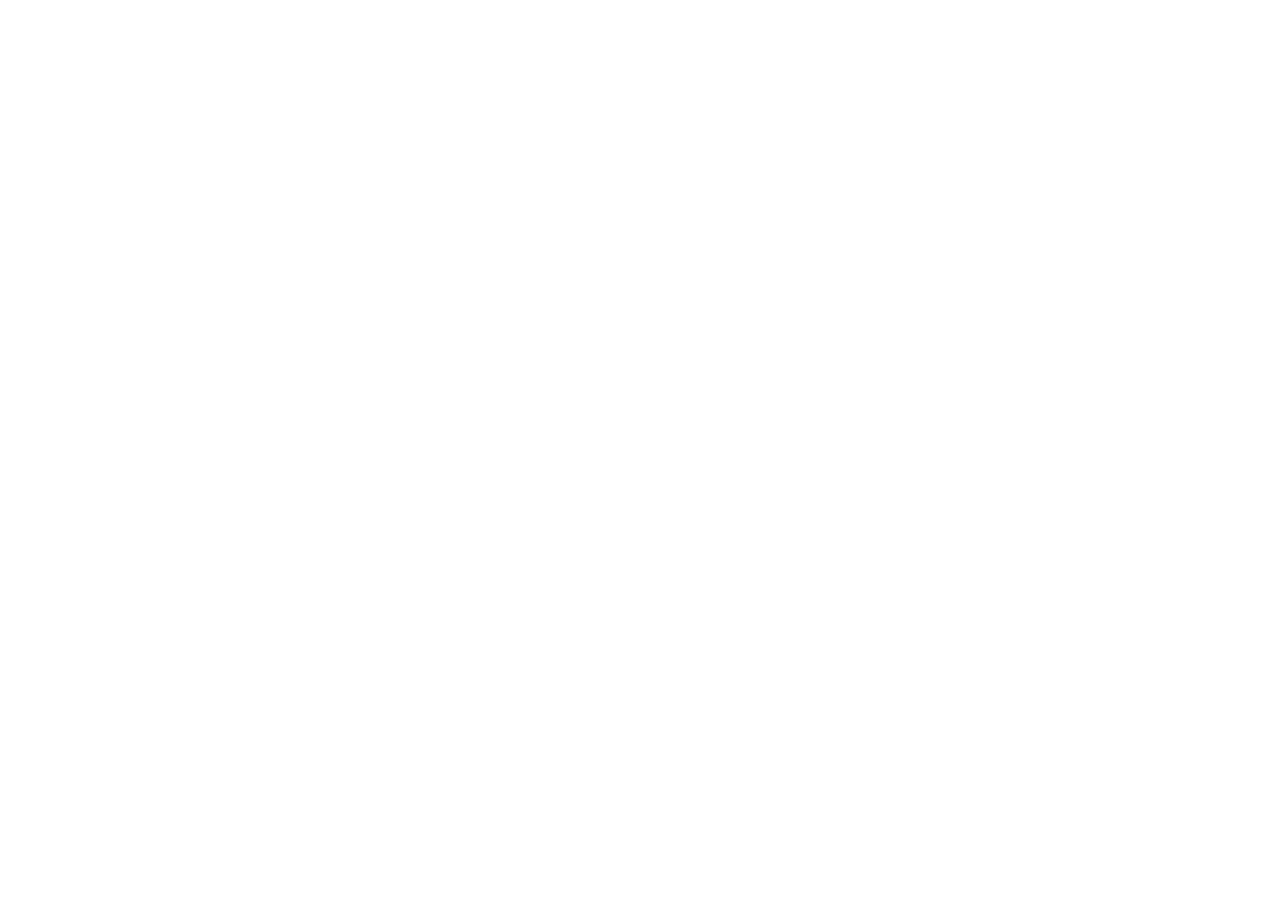
==== rps.html @ 0f4cc835 "original form" ====
<!DOCTYPE html>
<html>
    <head>
        <meta charset="utf-8">
        <title>ROCK PAPER SCISSORS</title>
        <script src="rps.js">

        </script>
    </head>
    <body>

    </body>
</html>
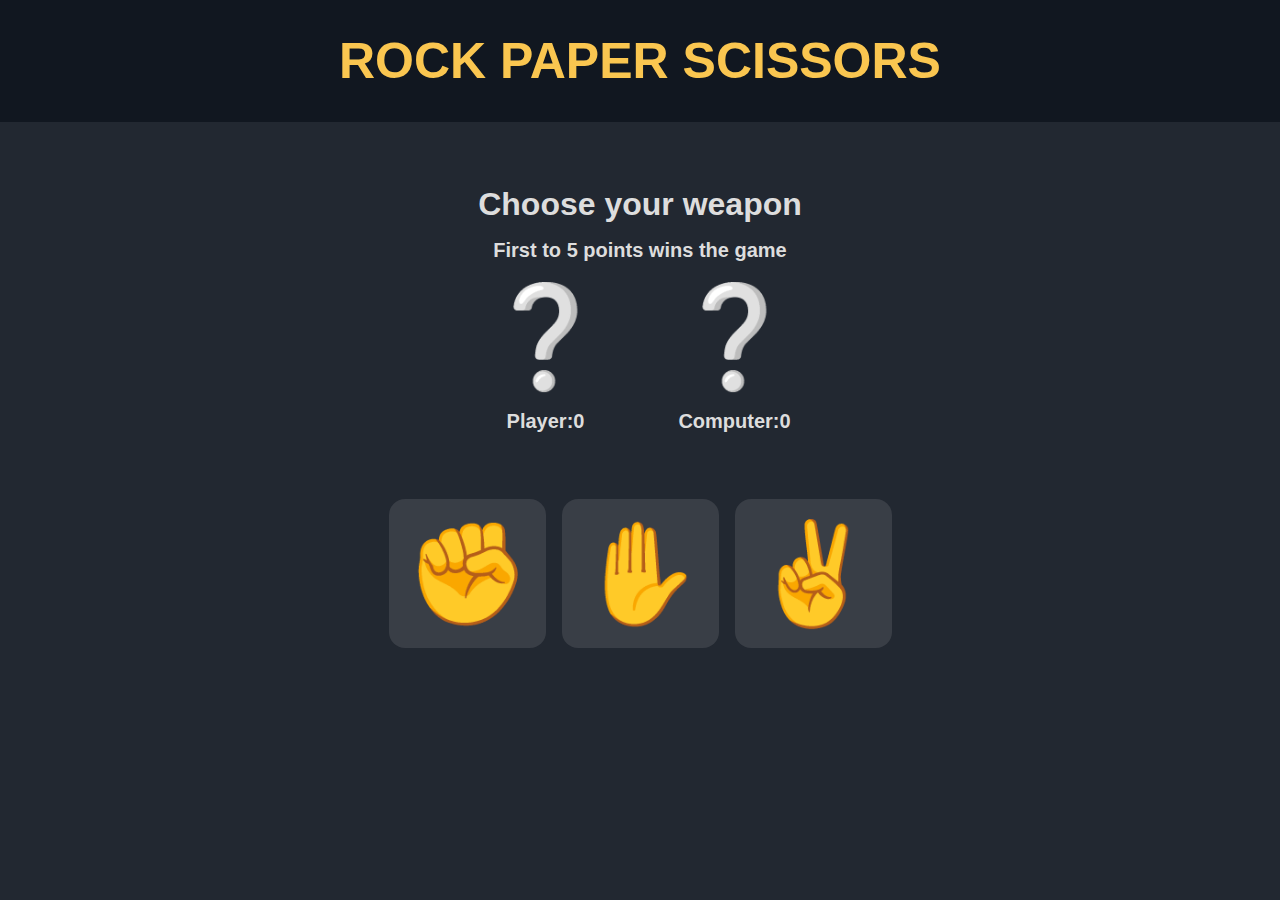
==== commit a070e430: "Added UI" ====
--- a/rps.html
+++ b/rps.html
@@ -3,11 +3,31 @@
     <head>
         <meta charset="utf-8">
         <title>ROCK PAPER SCISSORS</title>
-        <script src="rps.js">
-
-        </script>
+        <script src="rps.js" defer></script>
+        <link rel="stylesheet" href="rps.css"/>
     </head>
     <body>
+        <h1 class="header">ROCK PAPER SCISSORS</h1>
+        <div class="resultround">Choose your weapon</div>
+        <div class="result">First to 5 points wins the game</div>
+        <div class="container1">
+            <div class="scoreandsign">
+                <div class="playersign">❔</div>
+                <div class="yourscore">Player:0</div>
+             </div>
+            <div class="scoreandsign1">
+                <div class="computersign">❔</div>
+                <div class="pcscore">Computer:0</div>
+            </div>
+         </div>
+        <div class="buttons">
+            <button id="Rock">✊</button>
+            <button id="Paper">✋</button>
+            <button id="Scissors">✌</button>
+        </div>
+        <div class="container2">
 
+            <button class="Playagain">Play Again</button>
+        </div>
     </body>
 </html>--- a/rps.css
+++ b/rps.css
@@ -0,0 +1,101 @@
+body {
+    margin: 0;
+    background-color: #222831;
+    font-family: 'Roboto', sans-serif;
+}
+.header {
+    display: flex;
+    align-items: center;
+    justify-content: center;
+    font-size: 50px;
+    background-color: #111720;
+    margin:0;
+    padding: 32px;
+    color: #fac650;
+}
+.resultround {
+    display:flex;
+    justify-content: center;
+    padding-top: 64px;
+    padding-bottom: 16px;
+    color: #ddd;
+    font-size: 32px;
+    font-weight: 700;
+}
+.result {
+    display:flex;
+    justify-content: center;
+    color: #ddd;
+    font-size: 20px;
+    font-weight: 600;
+}
+.container1 {
+    display: flex;
+    justify-content: center;
+    padding: 16px;
+    gap: 64px;
+    color: #ddd;
+    font-size: 20px;
+    font-weight: 700;
+}
+.buttons {
+    display: flex;
+    justify-content: center;
+    gap: 16px;
+    margin-top: 50px;
+}
+#Rock {
+    font-size: 100px;
+    background-color: #393e46;
+    border-radius: 16px;
+    border: 0;
+    padding: 16px;
+}
+#Paper {
+    font-size: 100px;
+    background-color: #393e46;
+    border-radius: 16px;
+    border: 0;
+    padding: 16px;
+}
+
+#Scissors {
+    font-size: 100px;
+    background-color: #393e46;
+    border-radius: 16px;
+    border: 0;
+    padding: 16px;
+}
+
+.container2 {
+    display: flex;
+    justify-content: center;
+    align-items: center;
+    margin-top: 100px;
+}
+.Playagain {
+    background-color: #393e46;
+    border: 0;
+    color: #ddd;
+    border-radius: 16px;
+    font-size: 32px;
+    padding: 32px;
+}
+.scoreandsign {
+    display: flex;
+    flex-direction: column;
+    align-items: center;
+}
+.scoreandsign1 {
+    display: flex;
+    flex-direction: column;
+    align-items: center;
+}
+.playersign {
+    font-size: 100px;
+    margin-bottom: 15px;
+}
+.computersign {
+    font-size: 100px;
+    margin-bottom: 15px;
+}